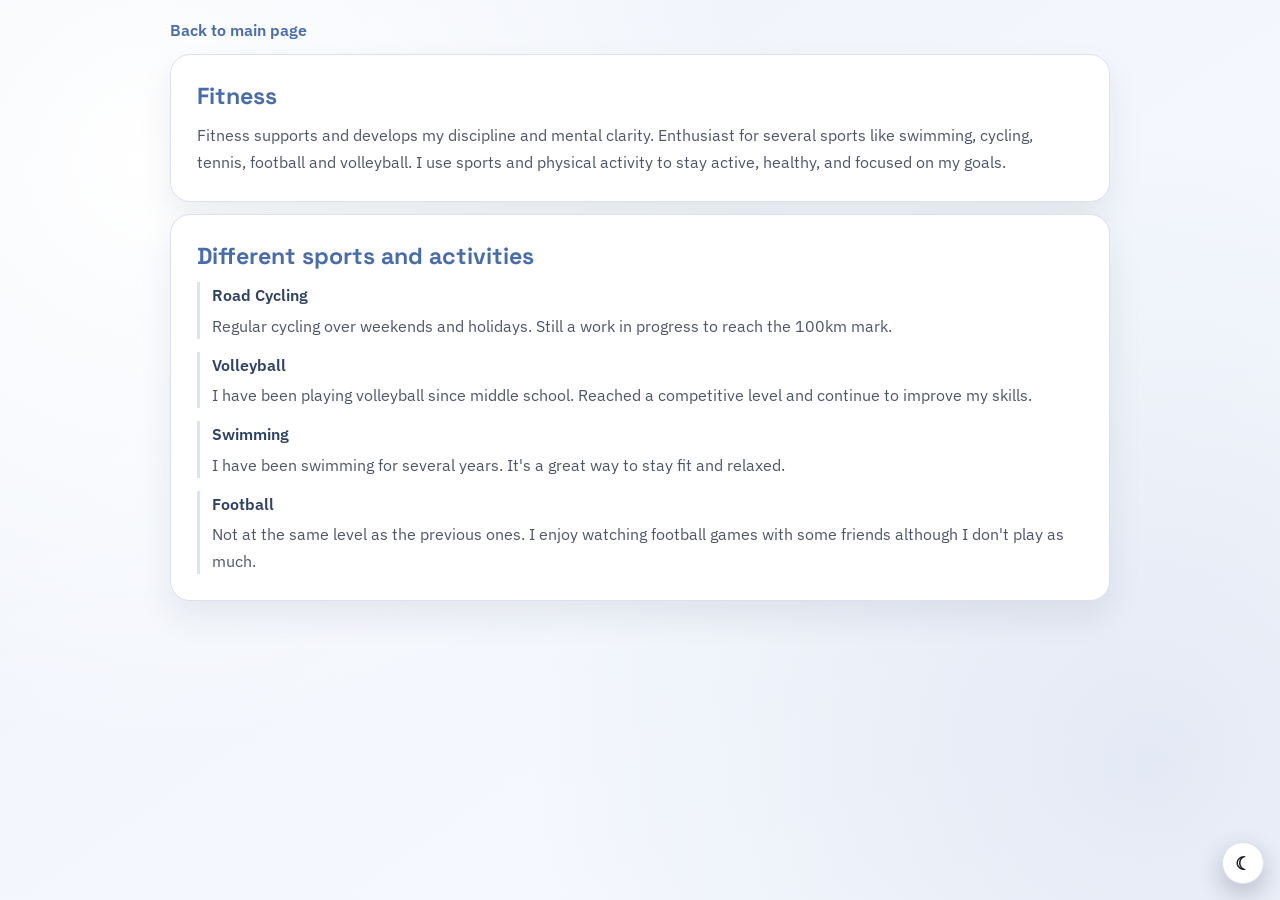
==== hobbies/fitness.html @ 5d168d76 "Publication of my website to use as portfolio" ====
<!DOCTYPE html>
<html lang="en">
  <head>
    <meta charset="UTF-8" />
    <meta name="viewport" content="width=device-width, initial-scale=1.0" />
    <title>Hobby | Fitness</title>
    <meta name="description" content="Fitness hobby page for Tiago Mimoso." />
    <link rel="preconnect" href="https://fonts.googleapis.com" />
    <link rel="preconnect" href="https://fonts.gstatic.com" crossorigin />
    <link
      href="https://fonts.googleapis.com/css2?family=Space+Grotesk:wght@400;500;700&family=IBM+Plex+Sans:wght@300;400;600&display=swap"
      rel="stylesheet"
    />
    <link rel="stylesheet" href="../styles.css" />
  </head>
  <body>
    <main class="subpage-shell">
      <div class="subpage-topbar">
        <a class="back-link" href="../index.html#hobbies">Back to main page</a>
        <button id="theme-toggle" class="theme-toggle" type="button" aria-label="Toggle color theme">&#9789;</button>
      </div>

      <section class="panel subpage-hero">
        <h2>Fitness</h2>
        <p>
          Fitness supports and develops my discipline and mental clarity. Enthusiast for several sports like swimming, cycling, tennis, football and volleyball. I use sports and physical activity to stay active, healthy, and focused on my goals.
        </p>
      </section>

      <section class="panel">
        <h2>Different sports and activities</h2>
        <div class="experience-list">
          <article class="experience-item">
            <p class="experience-meta">Road Cycling</p>
            <p>Regular cycling over weekends and holidays. Still a work in progress to reach the 100km mark.</p>
          </article>
          <article class="experience-item">
            <p class="experience-meta">Volleyball</p>
            <p>I have been playing volleyball since middle school. Reached a competitive level and continue to improve my skills.</p>
          </article>
          <article class="experience-item">
            <p class="experience-meta">Swimming</p>
            <p>I have been swimming for several years. It's a great way to stay fit and relaxed.</p>
          </article>
          <article class="experience-item">
            <p class="experience-meta">Football</p>
            <p>Not at the same level as the previous ones. I enjoy watching football games with some friends although I don't play as much.</p>
          </article>
        </div>
      </section>
    </main>
    <script src="../theme.js"></script>
  </body>
</html>
---- styles.css ----
:root {
  --accent: #486daa;
  --accent-soft: #d9e4f5;
  --ink: #171a21;
  --muted: #4f5668;
  --paper: #f6f8fc;
  --panel: #ffffff;
  --border: #dbe2ef;
  --radius-lg: 20px;
  --radius-md: 14px;
  --shadow-soft: 0 16px 34px rgba(25, 40, 70, 0.08);
  --card-bg-start: #ffffff;
  --card-bg-end: #f6f8fd;
  --tag-bg: #fbfcff;
  --tag-text: #2f4266;
}

:root[data-theme="dark"] {
  --ink: #e7ecf7;
  --muted: #b8c3d8;
  --paper: #0f1523;
  --panel: #151e30;
  --border: #2a3754;
  --accent-soft: #35517f;
  --shadow-soft: 0 16px 34px rgba(4, 8, 16, 0.45);
  --card-bg-start: #1b2539;
  --card-bg-end: #172033;
  --tag-bg: #1c273a;
  --tag-text: #d4e1f7;
}

* {
  box-sizing: border-box;
}

html {
  scroll-behavior: smooth;
}

body {
  margin: 0;
  min-height: 100vh;
  font-family: "IBM Plex Sans", "Segoe UI", sans-serif;
  color: var(--ink);
  background:
    radial-gradient(circle at 12% 18%, #ffffff 0%, rgba(255, 255, 255, 0) 45%),
    radial-gradient(circle at 90% 85%, rgba(72, 109, 170, 0.11) 0%, rgba(72, 109, 170, 0) 45%),
    linear-gradient(145deg, #eff3fa 0%, #f8faff 100%);
  transition: background-color 280ms ease, color 280ms ease;
}

:root[data-theme="dark"] body {
  background:
    radial-gradient(circle at 12% 18%, rgba(96, 140, 215, 0.2) 0%, rgba(96, 140, 215, 0) 42%),
    radial-gradient(circle at 90% 85%, rgba(30, 42, 66, 0.7) 0%, rgba(30, 42, 66, 0) 42%),
    linear-gradient(145deg, #0a0f1b 0%, #121b2d 100%);
}

.page-shell {
  display: grid;
  grid-template-columns: minmax(280px, 33vw) 1fr;
  min-height: 100vh;
}

.sidebar {
  position: sticky;
  top: 0;
  align-self: start;
  min-height: 100vh;
  padding: 2.4rem 1.5rem;
  background:
    linear-gradient(160deg, rgba(72, 109, 170, 0.94) 0%, rgba(30, 47, 77, 0.96) 100%);
  color: #f8fbff;
  overflow: hidden;
}

:root[data-theme="dark"] .sidebar {
  background:
    linear-gradient(160deg, rgba(35, 52, 86, 0.98) 0%, rgba(13, 21, 36, 0.98) 100%);
}

.sidebar::after {
  content: "";
  position: absolute;
  width: 220px;
  height: 220px;
  border-radius: 50%;
  right: -70px;
  bottom: -70px;
  border: 1px solid rgba(255, 255, 255, 0.15);
}

.sidebar-inner {
  position: relative;
  z-index: 1;
  max-width: 420px;
  min-height: calc(100vh - 4.8rem);
  display: flex;
  flex-direction: column;
}

.sidebar-top {
  display: block;
}

.profile-photo-wrap {
  margin: 0 0 1rem;
}

.profile-photo {
  display: block;
  width: min(170px, 42vw);
  aspect-ratio: 1 / 1;
  object-fit: cover;
  border-radius: 18px;
  border: 2px solid rgba(255, 255, 255, 0.55);
  box-shadow: 0 12px 26px rgba(11, 20, 35, 0.3);
  background: rgba(255, 255, 255, 0.08);
}

.profile-photo-wrap figcaption {
  margin-top: 0.45rem;
  max-width: 24ch;
  font-size: 0.75rem;
  line-height: 1.35;
  color: rgba(247, 250, 255, 0.84);
}

.eyebrow {
  margin: 0;
  letter-spacing: 0.08em;
  text-transform: uppercase;
  font-size: 0.73rem;
  opacity: 0.85;
}

h1,
h2,
h3 {
  font-family: "Space Grotesk", "Trebuchet MS", sans-serif;
  margin: 0;
}

h1 {
  margin-top: 0.5rem;
  font-size: clamp(2rem, 3.9vw, 3.2rem);
  line-height: 1;
}

.headline {
  margin: 1rem 0 0;
  font-weight: 600;
  max-width: 26ch;
}

.bio {
  margin: 1rem 0 0;
  line-height: 1.6;
  color: #e8eefb;
  max-width: 32ch;
}

.quick-links {
  margin-top: 1.8rem;
  display: grid;
  grid-template-columns: repeat(2, minmax(0, 1fr));
  gap: 0.6rem;
}

.quick-links a,
.linkedin-link {
  color: #f6faff;
  text-decoration: none;
  padding: 0.26rem 0.5rem;
  border-radius: 8px;
  transition: background-color 220ms ease, transform 220ms ease;
}

.quick-links a {
  display: block;
  width: 100%;
  box-sizing: border-box;
}

.theme-toggle {
  position: fixed;
  right: 1rem;
  bottom: 1rem;
  z-index: 2147483647;
  width: 2.6rem;
  height: 2.6rem;
  padding: 0;
  border-radius: 999px;
  border: 1px solid var(--border);
  background: var(--panel);
  color: var(--ink);
  box-shadow: 0 10px 26px rgba(18, 29, 47, 0.24);
  display: grid;
  place-items: center;
  font: inherit;
  font-size: 1.15rem;
  line-height: 1;
  font-weight: 600;
  cursor: pointer;
  isolation: isolate;
  transition: transform 220ms ease, background-color 220ms ease, box-shadow 220ms ease;
}

.theme-toggle:hover {
  background-color: var(--card-bg-end);
  transform: translateY(-1px);
  box-shadow: 0 14px 30px rgba(18, 29, 47, 0.28);
}

.quick-links a:hover,
.linkedin-link:hover {
  background-color: rgba(255, 255, 255, 0.12);
  transform: translateX(4px);
}

.linkedin-link {
  border: 1px solid rgba(255, 255, 255, 0.28);
}

.sidebar-footer {
  margin-top: auto;
  padding-top: 1rem;
  border-top: 1px solid rgba(255, 255, 255, 0.18);
  display: grid;
  gap: 0.55rem;
}

.footer-name {
  margin: 0;
  font-size: 0.87rem;
  font-weight: 600;
  color: #f6faff;
}

.footer-links {
  display: flex;
  gap: 0.45rem;
  flex-wrap: wrap;
}

.content {
  padding: 2.4rem clamp(1rem, 2.8vw, 2.4rem);
  display: grid;
  gap: 1rem;
}

.panel {
  background: var(--panel);
  border: 1px solid var(--border);
  border-radius: var(--radius-lg);
  padding: clamp(1.1rem, 2vw, 1.7rem);
  box-shadow: var(--shadow-soft);
}

.panel h2 {
  color: var(--accent);
  margin-bottom: 0.7rem;
  font-size: clamp(1.2rem, 2.2vw, 1.45rem);
}

.panel p {
  margin: 0;
  line-height: 1.65;
  color: var(--muted);
}

.section-intro {
  margin-bottom: 0.85rem !important;
}

.cards {
  margin-top: 0.8rem;
  display: grid;
  grid-template-columns: repeat(auto-fit, minmax(200px, 1fr));
  gap: 0.85rem;
}

.card {
  background: linear-gradient(180deg, var(--card-bg-start) 0%, var(--card-bg-end) 100%);
  border: 1px solid var(--border);
  border-radius: var(--radius-md);
  padding: 0.9rem;
}

.card h3 {
  font-size: 1rem;
  color: var(--ink);
  margin-bottom: 0.38rem;
}

.card p {
  font-size: 0.95rem;
}

.card-project {
  display: flex;
  flex-direction: column;
  gap: 0.45rem;
}

.card-clickable {
  text-decoration: none;
  color: inherit;
  cursor: pointer;
}

.card-clickable:hover {
  transform: translateY(-2px);
  box-shadow: 0 14px 26px rgba(18, 29, 47, 0.2);
}

:root[data-theme="dark"] .card-clickable:hover {
  box-shadow: 0 14px 26px rgba(4, 8, 16, 0.5);
}

.card-link {
  display: inline-block;
  width: fit-content;
  margin-top: auto;
  text-decoration: none;
  color: var(--accent);
  font-weight: 600;
  border-bottom: 1px solid transparent;
  transition: border-color 220ms ease, transform 220ms ease;
}

.card-link:hover {
  border-color: rgba(72, 109, 170, 0.45);
  transform: translateX(2px);
}

.experience-list {
  display: grid;
  gap: 0.8rem;
}

.experience-item {
  border-left: 3px solid var(--accent-soft);
  padding-left: 0.75rem;
}

.experience-meta {
  font-weight: 600;
  color: var(--tag-text) !important;
  margin-bottom: 0.25rem !important;
}

.tag-list {
  margin: 0;
  padding: 0;
  list-style: none;
  display: flex;
  flex-wrap: wrap;
  gap: 0.56rem;
}

.tag-list li {
  border: 1px solid var(--accent-soft);
  background: var(--tag-bg);
  color: var(--tag-text);
  border-radius: 999px;
  padding: 0.35rem 0.75rem;
  font-size: 0.9rem;
}

.hobby-grid {
  margin-top: 0.3rem;
}

.hobby-card p {
  margin-bottom: 0.6rem;
}

.contact-actions {
  margin-top: 0.9rem;
}

.contact-actions a {
  text-decoration: none;
  font-weight: 600;
  color: white;
  background: var(--accent);
  border-radius: 10px;
  display: inline-block;
  padding: 0.55rem 0.9rem;
  transition: transform 220ms ease, box-shadow 220ms ease;
}

.contact-actions a:hover {
  transform: translateY(-2px);
  box-shadow: 0 12px 20px rgba(72, 109, 170, 0.22);
}

.reveal {
  opacity: 0;
  transform: translateY(14px);
  animation: enter 580ms ease forwards;
}

.reveal:nth-of-type(2) {
  animation-delay: 90ms;
}

.reveal:nth-of-type(3) {
  animation-delay: 180ms;
}

/* Publication links grid */
.publication-links {
  display: grid;
  grid-template-columns: repeat(auto-fit, minmax(240px, 1fr));
  gap: 0.6rem;
  margin-top: 0.6rem;
}

.publication-links a {
  display: block;
  padding: 0.5rem 0.6rem;
  border-radius: 8px;
  background: transparent;
  color: var(--muted);
  text-decoration: none;
  border: 1px solid transparent;
  transition: background-color 180ms ease, transform 180ms ease, border-color 180ms ease;
}

.publication-links a:hover {
  background-color: rgba(72, 109, 170, 0.06);
  color: var(--ink);
  transform: translateX(4px);
  border-color: var(--border);
}
.reveal:nth-of-type(4) {
  animation-delay: 270ms;
}

.reveal:nth-of-type(5) {
  animation-delay: 360ms;
}

.reveal:nth-of-type(6) {
  animation-delay: 450ms;
}

.reveal:nth-of-type(7) {
  animation-delay: 540ms;
}

.reveal:nth-of-type(8) {
  animation-delay: 630ms;
}

.subpage-shell {
  max-width: 980px;
  margin: 0 auto;
  padding: 1.25rem;
}

.subpage-topbar {
  display: flex;
  justify-content: space-between;
  align-items: center;
  margin-bottom: 0.9rem;
}

.back-link {
  text-decoration: none;
  color: var(--accent);
  font-weight: 600;
}

.back-link:hover {
  text-decoration: underline;
}

.subpage-hero {
  margin-bottom: 0.8rem;
}

.customize-note {
  margin-top: 1rem;
  padding: 0.9rem;
  border: 1px dashed var(--accent-soft);
  border-radius: 10px;
  background: rgba(72, 109, 170, 0.05);
}

@keyframes enter {
  to {
    opacity: 1;
    transform: translateY(0);
  }
}

@media (max-width: 920px) {
  .page-shell {
    grid-template-columns: 1fr;
  }

  .sidebar {
    position: relative;
    min-height: auto;
    border-bottom-left-radius: 24px;
    border-bottom-right-radius: 24px;
  }

  .sidebar-inner {
    max-width: none;
    min-height: auto;
  }

  .sidebar-footer {
    margin-top: 1rem;
  }

  .profile-photo {
    width: min(150px, 45vw);
  }

  .content {
    padding-top: 1.2rem;
  }

  .subpage-topbar {
    flex-direction: column;
    align-items: flex-start;
    gap: 0.65rem;
  }

  .quick-links {
    grid-template-columns: 1fr;
  }
}
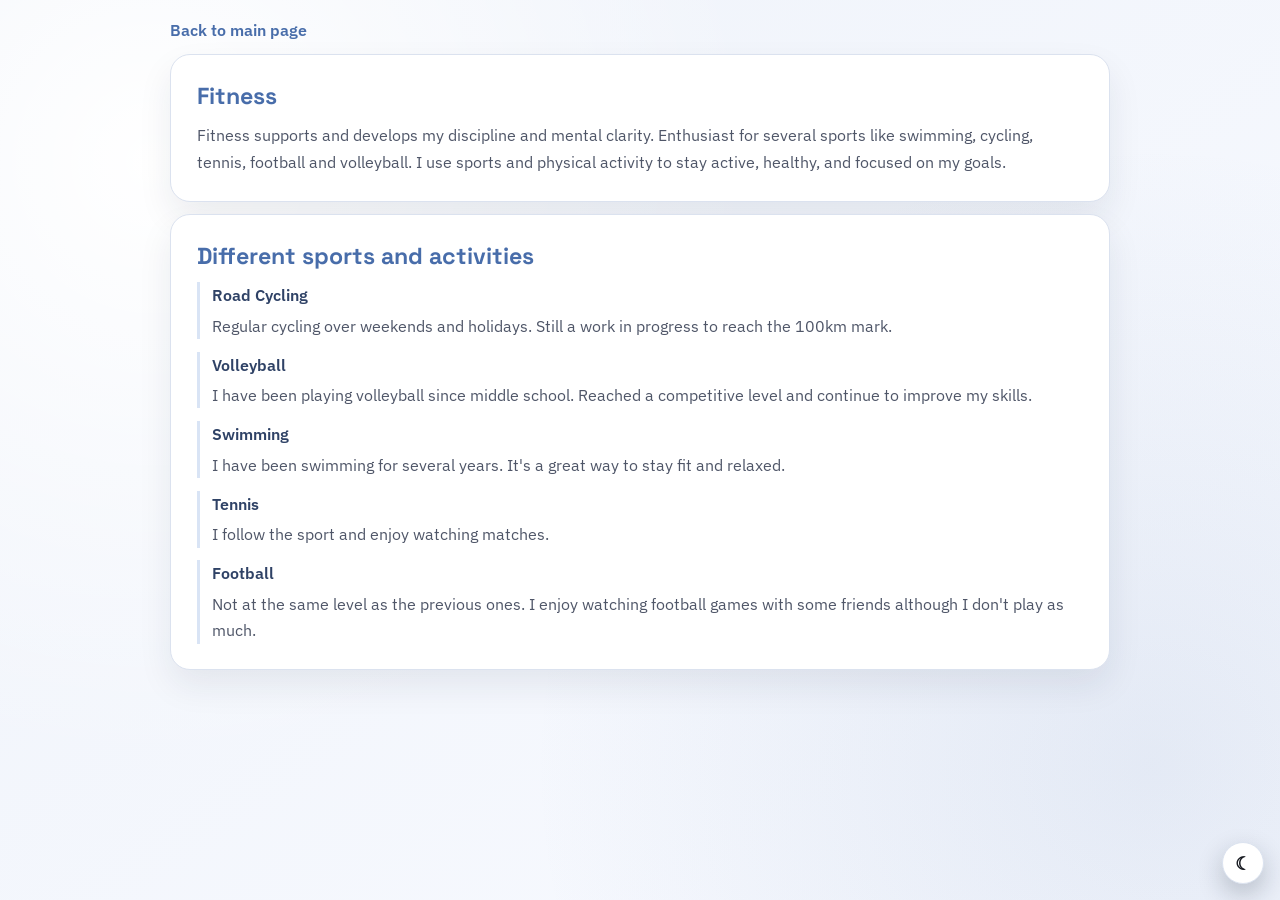
==== commit b75c924e: "Introduction of new fitness sport Co-authored-by: Copilot <copilot@github.com>" ====
--- a/hobbies/fitness.html
+++ b/hobbies/fitness.html
@@ -43,6 +43,10 @@
             <p>I have been swimming for several years. It's a great way to stay fit and relaxed.</p>
           </article>
           <article class="experience-item">
+            <p class="experience-meta">Tennis</p>
+            <p>I follow the sport and enjoy watching matches.</p>
+          </article>
+          <article class="experience-item">
             <p class="experience-meta">Football</p>
             <p>Not at the same level as the previous ones. I enjoy watching football games with some friends although I don't play as much.</p>
           </article>
--- a/styles.css
+++ b/styles.css
@@ -93,14 +93,29 @@
 .sidebar-inner {
   position: relative;
   z-index: 1;
-  max-width: 420px;
+  max-width: 400px;
   min-height: calc(100vh - 4.8rem);
   display: flex;
   flex-direction: column;
 }
 
 .sidebar-top {
-  display: block;
+  display: grid;
+  grid-template-columns: minmax(150px, 170px) minmax(0, 1fr);
+  gap: 1rem;
+  align-items: start;
+}
+
+.sidebar-copy {
+  display: grid;
+  gap: 0.85rem;
+}
+
+.sidebar-body {
+  display: grid;
+  gap: 0.85rem;
+  width: 100%;
+  margin-top: 0.5rem;
 }
 
 .profile-photo-wrap {
@@ -110,7 +125,7 @@
 .profile-photo {
   display: block;
   width: min(170px, 42vw);
-  aspect-ratio: 1 / 1;
+  aspect-ratio: 1 / 1.8;
   object-fit: cover;
   border-radius: 18px;
   border: 2px solid rgba(255, 255, 255, 0.55);
@@ -157,14 +172,14 @@
   margin: 1rem 0 0;
   line-height: 1.6;
   color: #e8eefb;
-  max-width: 32ch;
+  max-width: none;
 }
 
 .quick-links {
-  margin-top: 1.8rem;
+  margin-top: 0;
   display: grid;
   grid-template-columns: repeat(2, minmax(0, 1fr));
-  gap: 0.6rem;
+  gap: 0.45rem;
 }
 
 .quick-links a,
@@ -514,6 +529,10 @@
     min-height: auto;
   }
 
+  .sidebar-top {
+    grid-template-columns: 1fr;
+  }
+
   .sidebar-footer {
     margin-top: 1rem;
   }
